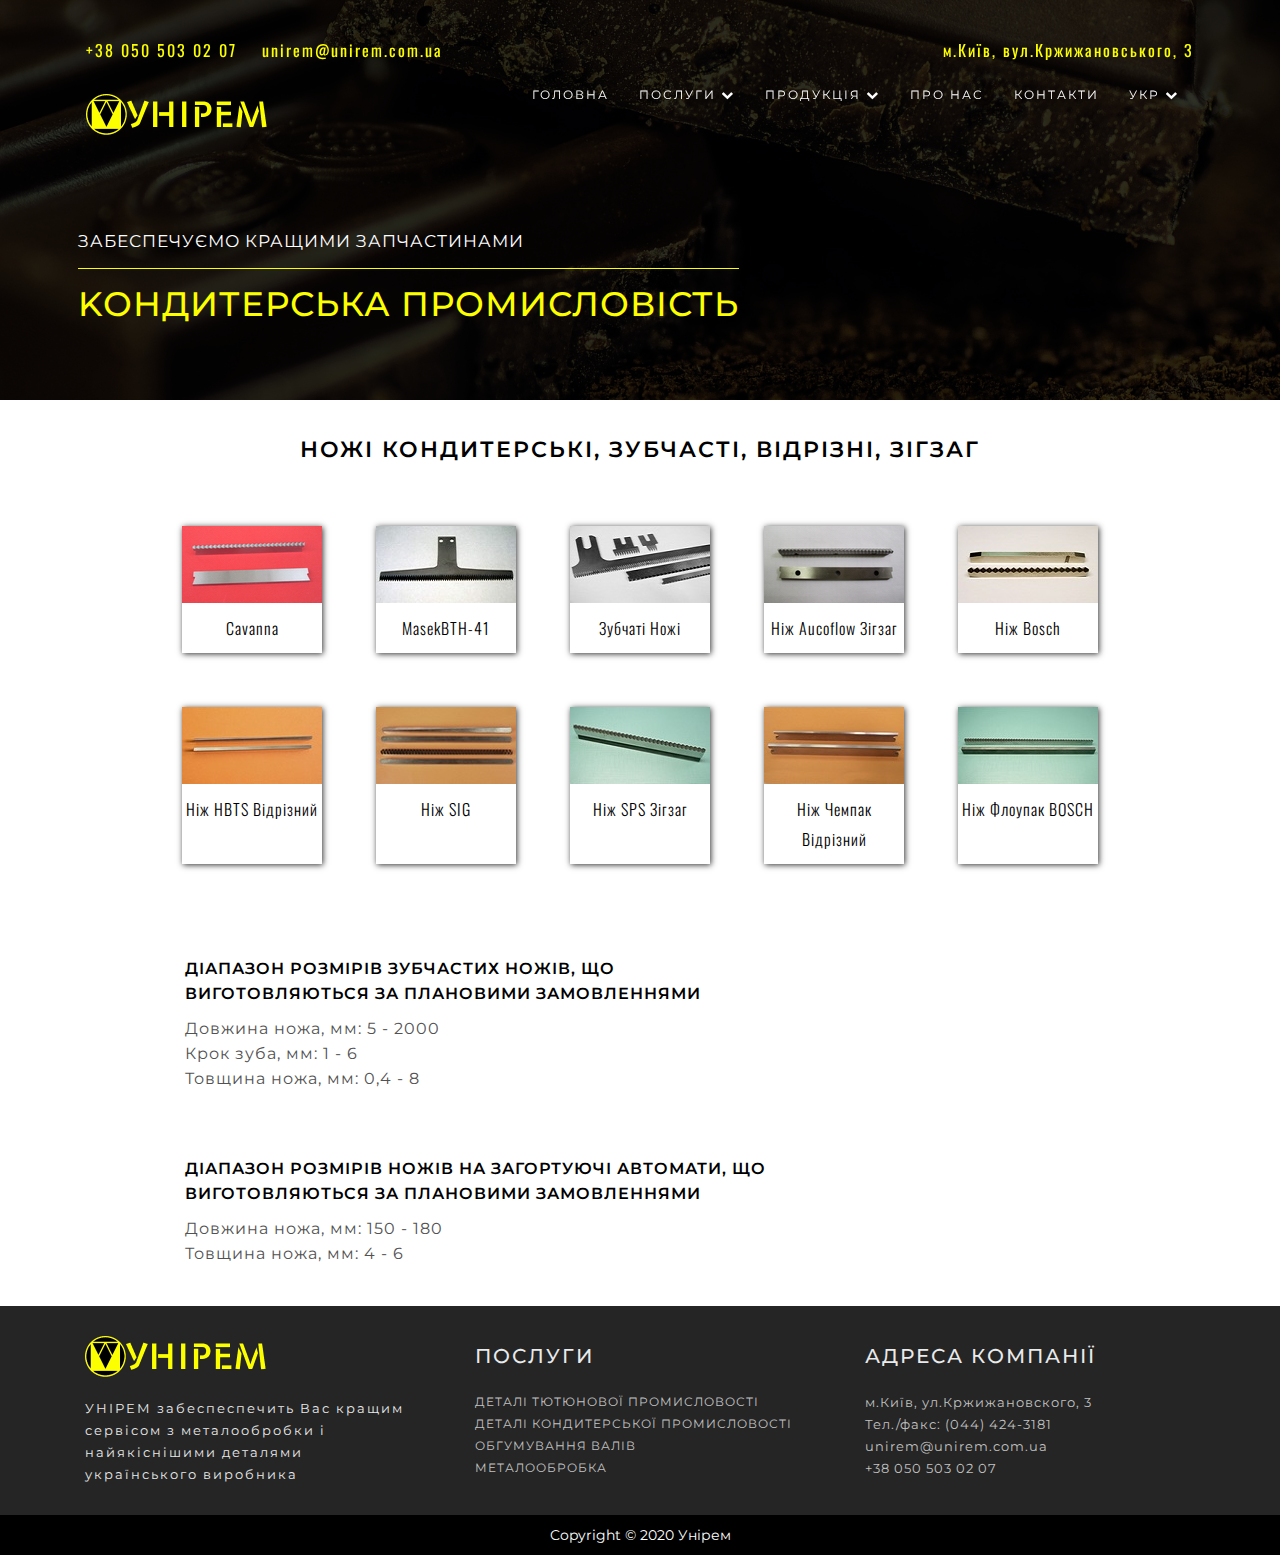
==== conditer.html @ 72b9f08a "add page conditer.html" ====
<!DOCTYPE html>
<html lang="uk">
<head>
	<meta charset="UTF-8">
	<meta name="viewport" content="width=device-width, initial-scale=1.0">
	<meta name="keywords" content= 'Компанія Унірем, зубчаті ножі, ножі зігзаг, зубчаті ножі київ, ножі промислові' />
	<meta name="description" content="УНІРЕМ забеспеспечить Вас кращим сервісом з металообробки
		і найякіснішими деталями українського виробника ">
	<meta name="author" content="Yuriy Pysarenko">
	<link rel="shortcut icon" href="img/unilogo.png" type="image/png"/>
	<title>Компанія "Унірем" - Виготовляє зубчаті ножі, ножі зігзаг, Зубчаті ножі київ</title>

	<!-- jQuery library (served from Google) -->
	<script src="https://ajax.googleapis.com/ajax/libs/jquery/1.11.3/jquery.min.js"></script>

	<!-- bxSlider CSS file -->
	<link href="css/jquery.bxslider.css" rel="stylesheet" />
	

	<link rel="stylesheet" href="css/font-awesome.min.css">
	<link rel="stylesheet" href="css/bootstrap.min.css">
	<link rel="stylesheet" href="css/animate.min.css">
	<link rel="stylesheet" href="css/conditer.css">
	<link rel="stylesheet" href="css/style-mobile-menu.css">
	<link rel="stylesheet" href="css/responsive.css">
	<link href='http://fonts.googleapis.com/css?family=Open+Sans:600italic,400,800,700,300' rel='stylesheet' type='text/css'>
	<link href="https://fonts.googleapis.com/css?family=Montserrat:300i,400,500|Oswald:300,400,500&display=swap&subset=cyrillic-ext" rel="stylesheet">
	
	<!--[if lt IE 9]>
      <script src="js/html5shiv.js"></script>
      <script src="js/respond.min.js"></script>
    <![endif]-->
</head>
<body>
	<!-- ====================================================
	header section -->
	<header class="top-header">
		<div class="container">
			<div class="row">
				<!-- nav starts here -->
				<div class="col-md-12">
					<div class="mobole-menu-block">
						<input id="hamburger" class="hamburger" type="checkbox"/>
						<label class="hamburger" for="hamburger">
							<i></i>
							<text>
								<close>close</close>
								<open>menu</open>
							</text>
						</label>
						<section class="drawer-list">
							<ul>
								<li><a href="index.html">Головна</a></li>
								<li><a href="tobacco.html">Деталі тютюнової промисловості</a></li>
								<li><a href="conditer.html">Деталі кондитерської промисловості</a></li>
								<li><a href="metalworking.html">Металообробка</a></li>
								<li><a href="rubbering.html">Обгумування валів</a></li>
								<li><a href="about_us.html">Про нас</a></li>
								<li><a href="contacts.html">Контакти</a></li>
								<li class="num-phone"><a href="tel:+380505030207">+38 050 503 02 07</a></li>
								<li>
									<div class="mob-lang-mnu">
										<a href="index_rus.html">Rus</a>
										<a href="index_eng.html">Eng</a>
									</div>
								</li>
								
							</ul>
						</section>
					</div>
					<nav class="navbar navbar-default">
						<div class="container-fluid nav-bar">
							<div class="top-line">
									<div class="row">
										<div class="col-md-6">
											<ul class="contact-info">
												<li>+38 050 503 02 07</li>
												<li>unirem@unirem.com.ua</li>
											</ul>
										</div>
										<div class="col-md-6">
											<div class="adress-info"><span>м.Київ, вул.Кржижановського, 3</span></div>
										</div>
									</div>
							</div>
						    <div class="navbar-header">
						      <a href="index.html"><img src="img/logotype_ua.png" alt="" class="img-responsive logo"></a>
						    </div>
						    <div class="collapse navbar-collapse" id="bs-example-navbar-collapse-1">
						      <ul class="nav navbar-nav navbar-right">
								<li><a href="#">Головна</a></li>
								<li class="menu-item"><a href="#">Послуги<i class="fa fa-chevron-down"></i></a></a>
								    <ul class="sub-menu metal-working">
										<li><a href="#">Заточні роботи</a></li>
										<li><a href="#">Шліфувальні роботи</a></li>
										<li><a href="#">Зубонарізні роботи</a></li>
										<li><a href="#">Фрезерні роботи</a></li>
										<li><a href="#">Токарні роботи</a></li>
										<li><a href="rubbering.html">Обгумування валів</a></li>
								    </ul>
								</li>
						        <li class="menu-item"><a href="#">Продукція<i class="fa fa-chevron-down"></i></a></a>
								    <ul class="sub-menu">
										<li><a href="tobacco.html">Деталі тютюнової промисловості</a></li>
										<li><a href="conditer.html">Деталі кондитерської промисловості</a></li>
								    </ul>
								</li>
						        <li><a href="about.html">Про нас</a></li>
						        <li><a href="contact.html">Контакти</a></li>
						        <li class="menu-item"><a href="#lang">Укр<i class="fa fa-chevron-down"></i></a>
									<ul class="sub-lang-mnu">
										<li><a href="index_rus.html">Rus</a></li>
										<li><a href="index_eng.html">Eng</a></li>
									</ul>
								</li>
						      </ul>
						    </div>
						</div>
					</nav>
				</div>
			</div>
		</div>
	</header><!-- end of header section -->

	<!-- banner section starts here -->
	<section class="banner" id="home">
		<div class="container">
			<div class="row">
				<div class="col-md-12 align-items-center wow fadeInLeft animated">
					<h3>Забеспечуємо кращими запчастинами</h3>
					<div class="yellow-line"></div>
					<h1>Kондитерська промисловість</h1>	
				</div>
			</div>
		</div>
	</section><!-- end of banner section -->

	<section class="confectionery-knives">
		<div class="container">
	
				<div class="head-knives">
					<h3>Ножі кондитерські, зубчасті, відрізні, зiгзаг</h3>
				</div>
				<div class="img-knives">
					<div class="icon-knive wow fadeInDown animated">
						<img src="img/conditer/Cavanna.jpg" alt="photo">
						<p>Cavanna</p>
					</div>
					<div class="icon-knive wow fadeInDown animated">
						<img src="img/conditer/MasekBTH-41.jpg" alt="photo">
						<p>MasekBTH-41</p>
					</div>
					<div class="icon-knive wow fadeInDown animated">
						<img src="img/conditer/serrated_knive.jpg" alt="photo">
						<p>Зубчаті ножі</p>
					</div>
					<div class="icon-knive wow fadeInDown animated">
						<img src="img/conditer/Aucoflow.jpg" alt="photo">
						<p>Ніж Aucoflow зігзаг</p>
					</div>
					<div class="icon-knive wow fadeInDown animated">
						<img src="img/conditer/Bosch.jpg" alt="photo">
						<p>Ніж Bosch</p>
					</div>
					<div class="icon-knive wow fadeInDown animated">
						<img src="img/conditer/HBTS.jpg" alt="photo">
						<p>Ніж HBTS відрізний</p>
					</div>
					<div class="icon-knive wow fadeInDown animated">
						<img src="img/conditer/SIG_zigzag.jpg" alt="photo">
						<p>Ніж SIG</p>
					</div>
					<div class="icon-knive wow fadeInDown animated">
						<img src="img/conditer/SPS_zigzag.jpg" alt="photo">
						<p>Ніж SPS зiгзаг</p>
					</div>
					<div class="icon-knive wow fadeInDown animated">
						<img src="img/conditer/chempak.jpg" alt="photo">
						<p>Ніж Чемпак відрізний</p>
					</div>
					<div class="icon-knive wow fadeInDown animated">
						<img src="img/conditer/fudji.jpg" alt="photo">
						<p>Ніж флоупак BOSCH</p>
					</div>
				</div>
			
			<div class="sizes">
				<div class="range-size">
					<h4>Діапазон розмірів зубчастих ножів, що <br>виготовляються за плановими замовленнями</h4>
					<p>Довжина ножа, мм: 5 - 2000</p>
					<p>Крок зуба, мм: 1 - 6</p>
					<p>Товщина ножа, мм: 0,4 - 8</p>
					<h4>Діапазон розмірів ножів на загортуючі автомати, що <br> виготовляються за плановими замовленнями</h4>
					<p>Довжина ножа, мм: 150 - 180</p>
					<p>Товщина ножа, мм: 4 - 6</p>
				</div>
			</div>
		</div>
	</section><!--/confectionery-knives-->







	

	<!-- footer starts here -->
	<footer class="footer">
		<div class="container">
			<div class="row">
				<div class="col-md-4">
					<div class="bottom-logo"><img src="img/logotype_ua.png" alt="logo"></div>
					<p>УНІРЕМ забеспеспечить Вас 
						кращим сервісом з металообробки 
						і найякіснішими деталями українського виробника </p>
				</div>
				<div class="col-md-4">
					<h5>Послуги</h5>
					<ul class="list-services">
						<li><a href="tobacco.html">Деталі тютюнової промисловості</a></li>
						<li><a href="conditer.html">Деталі кондитерської промисловості</a></li>
						<li><a href="rubbering.html">обгумування валів</a></li>
						<li><a href="metalworking.html">металообробка</a></li>
					</ul>
				</div>
				<div class="col-md-4">
					<h5>Адреса компанії</h5>
					<ul class="list-adress">
						<li><a href="#">м.Київ, ул.Кржижановского, 3</a></li>
						<li><a href="#">Тел./факс: (044) 424-3181</a></li>
						<li><a href="#">unirem@unirem.com.ua</a></li>
						<li><a href="tel:+380505030207">+38 050 503 02 07</a></li>
					</ul>
				</div>
			</div>
		</div>
	</footer>
	<div class="icons">
		<p>Copyright &copy; 2020 Унірем</p>
	</div>

	
	<!------ Modal ------->
	<div class="modal fade" id="exampleModalCenter" tabindex="-1" role="dialog" aria-labelledby="exampleModalCenterTitle" aria-hidden="true">
		<div class="modal-dialog-centered modal-dialog" role="document">
			<div class="modal-content">
				<div class="modal-header">
				<h5 class="modal-title" id="exampleModalCenterTitle">Залиште свої дані</h5>
				<button type="button" class="close" data-dismiss="modal" aria-label="Close">
					<span aria-hidden="true">&times;</span>
				</button>
				</div>
				<div class="modal-body">
					<form>
						<div class="form-group">
							<label for="exampleInputEmail1">Ваше ім’я:</label>
							<input type="email" class="form-control" id="exampleInputEmail1" aria-describedby="emailHelp">
						</div>
						<div class="form-group">
							<label for="exampleInputPassword1">Ваш телефон:</label>
							<input type="password" class="form-control" id="exampleInputPassword1">
							</div>
						<div class="form-group">
							<label for="exampleInputEmail1">Ваш email:</label>
							<input type="email" class="form-control" id="exampleInputEmail1" aria-describedby="emailHelp">
						</div>
						<div class="form-group">
							<label for="exampleFormControlFile1">Відправити файл</label>
							<input type="file" class="form-control-file" id="exampleFormControlFile1">
							</div>
						<button type="submit" class="btn btn-primary">Відправити</button>
						</form>
				</div>
			</div>
		</div>
	</div>
	
	<!-- script tags
	============================================================= -->

	<script src="js/jquery-3.4.1.min.js"></script>
	<!-- <script src="js/jquery-2.1.1.js"></script> -->

	<!-- bxSlider Javascript file -->
	<script src="js/jquery.bxslider.js"></script>

	<script src="js/bootstrap.min.js"></script>
	<script src="js/custom.js"></script>
	<script src="js/wow.js"></script>

	<script>jQuery(document).ready(function(){
		jQuery('.bxslider-partners').bxSlider({
			slideWidth: 150,
			minSlides: 2,
			maxSlides: 6,
			slideMargin: 20,
			auto: true
		});
		jQuery('.bxslider').bxSlider({
			mode: 'fade',
			aptions: true,
			auto: true
		});
	});
	</script>
</body>
</html>
---- css/conditer.css ----
/*******
*
*
* Author Name : Pysarenko yura
* Author URI : http://pysarenko.top/
* Version : 1.1
*
*
*******/
p {
	margin: 0;
	padding: 0;
}
body{
	margin: 0;
	padding: 0;
	font-family: 'Montserrat', sans-serif;
	box-sizing: border-box;
}
li{
	list-style: none;
}
a:hover, a:visited, a{
	text-decoration: none;
}
input, textarea {
	outline:none;
}
input:active, textarea:active {
	outline:none;
}
.btn:active {
	outline:none;
}
h4{
	font-size: 14px;
	color: #008ed6;
	text-transform: uppercase;
	margin-top: 65px;
	font-weight: 700;
}
h2{
	font-size: 36px;
	color: #1a1a1a;
	font-weight: 600;
	margin-bottom: 25px;
	margin-top: 0;
}

/*======header area========*/
.top-line{
	height: 50px;
	padding: 10px 0;
}
.contact-info {
	display: flex;
	color: #FCFF00;
	padding: 0;
}
.contact-info li {
	margin-right: 25px;
	text-align: left;
	font-family: Oswald;
	font-style: normal;
	font-weight: normal;
	font-size: 16px;
	line-height: 22px;
	letter-spacing: 2px;
}
.adress-info {
	color: #FCFF00;
	padding: 0;
	text-align: right;
	font-family: Oswald;
	font-style: normal;
	font-weight: normal;
	font-size: 16px;
	line-height: 22px;
	letter-spacing: 2px;

}

.top-header{
	background:transparent;
	position: fixed;
	width: 100%;
	z-index: 999;
	transition: all .7s ease 0s;
	-webkit-transition: all .7s ease 0s;
	-moz-transition: all .7s ease 0s;
	-o-transition: all .7s ease 0s;
	-ms-transition: all .7s ease 0s;
}

.logo {
	margin-top: 0;
  margin-bottom: 15px;
}
.top-header img.logo {
	margin-top: 15px;
	transition: all .7s ease 0s;
	-webkit-transition: all .7s ease 0s;
	-moz-transition: all .7s ease 0s;
	-o-transition: all .7s ease 0s;
	-ms-transition: all .7s ease 0s;
}
/* =========menu========== */
.navbar-default {
  background-color: transparent;
  border-color: transparent;
  margin-bottom: 0;
}
.nav-bar{
	margin-top: 28px;
	transition: all .7s ease 0s;
	-webkit-transition: all .7s ease 0s;
	-moz-transition: all .7s ease 0s;
	-o-transition: all .7s ease 0s;
	-ms-transition: all .7s ease 0s;
}
.navbar-toggle span{
	color: #fff;
}
ul.nav{
	margin: 0;
	padding: 0;
}
@media (max-width: 992px) {
	ul.nav  {
		display: none;
	}	
}
.navbar-default .navbar-nav>li>a {
	font-family: Montserrat;
	font-style: normal;
	font-size: 12px;
	line-height: 15px;
	letter-spacing: 2px;
	text-transform: uppercase;
	color: #FFFFFF;
	padding: 8px 0;
	margin-left: 30px;
	font-weight: 400;
}
.navbar-default .navbar-nav>li>a::after{
	content: "";
	display: block;
	width: 100%;
	height: 1px;
	background-color: #FCFF00;
	-webkit-transform: translateY(9px) scale(0);
			transform: translateY(9px) scale(0);
	-webkit-transition: all 0.2s;
	transition: all 0.2s;
}
.navbar-default .navbar-nav>li>a:hover{
		color: #fff;
}
.navbar-default .navbar-nav>li>a:hover::after{
	-webkit-transform: translateY(9px) scale(1);
    transform: translateY(9px) scale(1);
}
.navbar-default .navbar-nav>li>a.active{
	color: #fff;
	border-bottom: 1px solid #FCFF00;
}
.navbar-default .navbar-toggle {
  border-color: #fff;
}
.sub-lang-mnu{
	height: 0; 
	overflow: hidden; 
	opacity: 0; 
	transition: all 0.5s ease-in;
	position: absolute;;
	left: 25px;
}
.sub-menu.metal-working {
	width: 220px;
}
.sub-menu {
	height: 0; 
	overflow: hidden; 
	opacity: 0; 
	transition: all 0.5s ease-in;
	position: absolute;
	left: 12px;
	width: 420px;
}
.sub-lang-mnu li,.sub-menu li {
	font-size: 12px;
	line-height: 15px;
	letter-spacing: 2px;
	text-transform: uppercase;
	width: 100%;
	box-sizing: border-box;
}
.sub-lang-mnu li a,.sub-menu li a{
	display: flex;
	width: 100%;
	color: #fff;
	padding: 8px 10px;
	background: #000;
	border-bottom: 1px solid #1d1d1d;
}
.sub-lang-mnu li a:hover,.sub-menu li a:hover{
	color: #000;
	background: #FCFF00;
	transition: all .4s;
}
.fa-chevron-down {
	margin-left: 5px;
}

/*=========banner area===========*/
.banner{
	background: url(../img/chocolate.jpg) no-repeat center/cover;
	-webkit-box-shadow: 100vw 0 0 rgba(0, 0, 0, 0.8) inset;
	box-shadow: 100vw 0 0 rgba(0, 0, 0, 0.8) inset;
	min-height: 400px;
	overflow: hidden;
	padding-left: 15px;
}
.banner h3{
	margin-top: 25vh;
	font-size: 17px;
	font-weight: 400;
	line-height: 33px;
	letter-spacing: 1px;
	text-transform: uppercase;
	color: #FFFFFF;
}
.banner .yellow-line {
	background: #FCFF00;
	height: 1px;
	width: 58%;
}
.banner h1{
	font-size: 34px;
	line-height: 30px;
	letter-spacing: 1px;
	text-transform: uppercase;
	color: #FCFF00;
}

/*========= confectionery-knives ===========*/
.confectionery-knives {
	padding-bottom: 40px;
}
.img-knives {
	display: flex;
	justify-content: center;
	flex-wrap: wrap;
}
.head-knives h3 {
	text-align: center;
	font-weight: 600;
	font-size: 22px;
	line-height: 29px;
	letter-spacing: 2px;
	text-transform: uppercase;
	color: #000;
	margin: 35px auto;	
}
.icon-knive {
	font-family: 'Oswald';
    text-align: center;
    width: 140px;
	margin: 27px;
	background-color: #fff;
	box-shadow: 1px 1px 6px #333;
}
.icon-knive p {
	font-weight: 300;
	font-size: 16px;
	line-height: 30px;
	letter-spacing: 1px;
	text-transform: capitalize;
	color: #000;
	padding: 10px 0;
}

.sizes {
	display: flex;
	justify-content: flex-start;
	padding-left: 115px;
}
.range-size p {
	font-weight: 400;
	font-size: 16px;
	line-height: 25px;
	letter-spacing: 1px;
	color: #525252;

}
.range-size h4 {
	font-weight: 600;
	font-size: 16px;
	line-height: 25px;
	letter-spacing: 1px;
	color: #000000;
}


/*===========footer section============*/
.footer{
	background: rgb(37, 37, 37);
}
.footer {
	padding-top: 30px;
}
.footer img {
	padding: 0 15px;
}
.footer p{
	font-size: 13px;
	line-height: 22px;
	letter-spacing: 2px;
	color: #E9EAEB;
	padding: 20px 15px 30px;
}
.footer h5 {
	font-size: 20px;
	line-height: 20px;
	letter-spacing: 2px;
	text-transform: uppercase;
	color: #E9EAEB;
	margin-left: 15px;
}
.footer ul {
	padding: 15px 15px 30px;
}
.footer .list-services  li a {
	font-size: 12px;
	line-height: 22px;
	letter-spacing: 1px;
	text-transform: uppercase;
	color: #C2C2C2;
}
.footer .list-services  li a:hover {
	color: #FCFF00;
	transition: all .3s;
}
.footer .list-adress li a {
	font-size: 13px;
	line-height: 22px;
	letter-spacing: 1px;
	color: #C2C2C2;
}
.icons {
	text-align: center;
	background-color: #000;
	color: #fff;
}
.icons p {
	padding: 10px 0;
}

/* ======Popup form====== */
.modal-header .close {
    margin-top: -24px;
}
.modal-header .close span {
	color: #000;
	font-size: 30px;
}
.modal-title {
    font-size: 16px;
}
.modal-body .btn {
    border-radius: 10px;
}
.modal-body .btn-primary {
    background-color: #000000;
    border-color: #000000;
}
.modal-body .btn-primary:hover {
	background-color: #fff;
	color: #000;
}
---- css/style-mobile-menu.css ----
ul {
  list-style: none;
  margin: 0;
  padding: 0;
}
.drawer-list {
  position: fixed;
  right: 0;
  top: 0;
  height: 100vh;
  width: 100vw;
  transform: translate(100vw, 0);
  /* ie workaround */
  -ms-transform: translatex(-100vw);
  box-sizing: border-box;
  pointer-events: none;
  padding-top: 125px;
  transition: width 475ms ease-out, transform 450ms ease, border-radius .8s .1s ease;
  border-bottom-left-radius: 100vw;
  /* background-color: #000; */
  background-color: rgba(0,0,0, 0.95);
}
@media (min-width: 992px) {
  .drawer-list {
    width: 40vw;
  }
}
.drawer-list ul {
  height: 100%;
  width: 100%;
  margin: 0;
  padding: 0;
  overflow: auto;
  overflow-x: hidden;
  pointer-events: auto;
}
.drawer-list li {
  margin: 0 auto;
  list-style: none;
  text-transform: uppercase;
  pointer-events: auto;
  white-space: nowrap;
  box-sizing: border-box;
  transform: translatex(100vw);
  /* ie workaround */
  -ms-transform: translatex(-100vw);
  border-bottom: 1px solid #2c2c2c;
}
.drawer-list li:last-child {
  margin-bottom: 2em;
  border-bottom: none;
}
.drawer-list li a {
  text-decoration: none;
  color: #FEFEFE;
  text-align: center;
  display: block;
  padding: 0.8rem;
  font-size: calc(20px - .5vw);
}

.drawer-list .num-phone {
  display: block;
  margin: 25px auto 5px;
  border-bottom: none;
}
.drawer-list .num-phone a {
  font-size: 16px;
  font-weight: 400;
}
@media (min-width: 992px) {
  .drawer-list li a {
    text-align: right;
    padding: .5rem;
  }
}

input.hamburger {
  display: none;
}
input.hamburger:checked ~ .drawer-list {
  transform: translatex(0);
  border-bottom-left-radius: 0;
}
input.hamburger:checked ~ .drawer-list li {
  transform: translatex(0);
}
input.hamburger:checked ~ .drawer-list li:nth-child(1) {
  transition: transform 1s 0.08s cubic-bezier(0.29, 1.4, 0.44, 0.96);
}
input.hamburger:checked ~ .drawer-list li:nth-child(2) {
  transition: transform 1s 0.16s cubic-bezier(0.29, 1.4, 0.44, 0.96);
}
input.hamburger:checked ~ .drawer-list li:nth-child(3) {
  transition: transform 1s 0.24s cubic-bezier(0.29, 1.4, 0.44, 0.96);
}
input.hamburger:checked ~ .drawer-list li:nth-child(4) {
  transition: transform 1s 0.32s cubic-bezier(0.29, 1.4, 0.44, 0.96);
}
input.hamburger:checked ~ .drawer-list li:nth-child(5) {
  transition: transform 1s 0.4s cubic-bezier(0.29, 1.4, 0.44, 0.96);
}
input.hamburger:checked ~ .drawer-list li:nth-child(6) {
  transition: transform 1s 0.48s cubic-bezier(0.29, 1.4, 0.44, 0.96);
}
input.hamburger:checked ~ .drawer-list li:nth-child(7) {
  transition: transform 1s 0.56s cubic-bezier(0.29, 1.4, 0.44, 0.96);
}
input.hamburger:checked ~ .drawer-list li:nth-child(8) {
  transition: transform 1s 0.64s cubic-bezier(0.29, 1.4, 0.44, 0.96);
}
input.hamburger:checked ~ .drawer-list li:nth-child(9) {
  transition: transform 1s 0.72s cubic-bezier(0.29, 1.4, 0.44, 0.96);
}
input.hamburger:checked ~ .drawer-list li:nth-child(10) {
  transition: transform 1s 0.8s cubic-bezier(0.29, 1.4, 0.44, 0.96);
}
input.hamburger:checked ~ .drawer-list li:nth-child(11) {
  transition: transform 1s 0.88s cubic-bezier(0.29, 1.4, 0.44, 0.96);
}
input.hamburger:checked ~ .drawer-list li:nth-child(12) {
  transition: transform 1s 0.96s cubic-bezier(0.29, 1.4, 0.44, 0.96);
}
input.hamburger:checked ~ .drawer-list li:nth-child(13) {
  transition: transform 1s 1.04s cubic-bezier(0.29, 1.4, 0.44, 0.96);
}
input.hamburger:checked ~ .drawer-list li:nth-child(14) {
  transition: transform 1s 1.12s cubic-bezier(0.29, 1.4, 0.44, 0.96);
}
input.hamburger:checked ~ .drawer-list li:nth-child(15) {
  transition: transform 1s 1.2s cubic-bezier(0.29, 1.4, 0.44, 0.96);
}
input.hamburger:checked ~ .drawer-list li:nth-child(16) {
  transition: transform 1s 1.28s cubic-bezier(0.29, 1.4, 0.44, 0.96);
}
input.hamburger:checked ~ .drawer-list li:nth-child(17) {
  transition: transform 1s 1.36s cubic-bezier(0.29, 1.4, 0.44, 0.96);
}
input.hamburger:checked ~ .drawer-list li:nth-child(18) {
  transition: transform 1s 1.44s cubic-bezier(0.29, 1.4, 0.44, 0.96);
}
input.hamburger:checked ~ .drawer-list li:nth-child(19) {
  transition: transform 1s 1.52s cubic-bezier(0.29, 1.4, 0.44, 0.96);
}
input.hamburger:checked ~ .drawer-list li:nth-child(20) {
  transition: transform 1s 1.6s cubic-bezier(0.29, 1.4, 0.44, 0.96);
}
input.hamburger:checked ~ .drawer-list li:nth-child(21) {
  transition: transform 1s 1.68s cubic-bezier(0.29, 1.4, 0.44, 0.96);
}
input.hamburger:checked ~ .drawer-list li:nth-child(22) {
  transition: transform 1s 1.76s cubic-bezier(0.29, 1.4, 0.44, 0.96);
}
input.hamburger:checked ~ .drawer-list li:nth-child(23) {
  transition: transform 1s 1.84s cubic-bezier(0.29, 1.4, 0.44, 0.96);
}
input.hamburger:checked ~ .drawer-list li:nth-child(24) {
  transition: transform 1s 1.92s cubic-bezier(0.29, 1.4, 0.44, 0.96);
}
input.hamburger:checked ~ .drawer-list li:nth-child(25) {
  transition: transform 1s 2s cubic-bezier(0.29, 1.4, 0.44, 0.96);
}
input.hamburger:checked ~ .drawer-list li:nth-child(26) {
  transition: transform 1s 2.08s cubic-bezier(0.29, 1.4, 0.44, 0.96);
}
input.hamburger:checked ~ .drawer-list li:nth-child(27) {
  transition: transform 1s 2.16s cubic-bezier(0.29, 1.4, 0.44, 0.96);
}
input.hamburger:checked ~ .drawer-list li:nth-child(28) {
  transition: transform 1s 2.24s cubic-bezier(0.29, 1.4, 0.44, 0.96);
}
input.hamburger:checked ~ .drawer-list li:nth-child(29) {
  transition: transform 1s 2.32s cubic-bezier(0.29, 1.4, 0.44, 0.96);
}
input.hamburger:checked ~ .drawer-list li:nth-child(30) {
  transition: transform 1s 2.4s cubic-bezier(0.29, 1.4, 0.44, 0.96);
}
input.hamburger:checked ~ .drawer-list li:nth-child(31) {
  transition: transform 1s 2.48s cubic-bezier(0.29, 1.4, 0.44, 0.96);
}
input.hamburger:checked ~ .drawer-list li:nth-child(32) {
  transition: transform 1s 2.56s cubic-bezier(0.29, 1.4, 0.44, 0.96);
}
input.hamburger:checked ~ .drawer-list li:nth-child(33) {
  transition: transform 1s 2.64s cubic-bezier(0.29, 1.4, 0.44, 0.96);
}
input.hamburger:checked ~ .drawer-list li:nth-child(34) {
  transition: transform 1s 2.72s cubic-bezier(0.29, 1.4, 0.44, 0.96);
}
input.hamburger:checked ~ .drawer-list li:nth-child(35) {
  transition: transform 1s 2.8s cubic-bezier(0.29, 1.4, 0.44, 0.96);
}
input.hamburger:checked ~ .drawer-list li:nth-child(36) {
  transition: transform 1s 2.88s cubic-bezier(0.29, 1.4, 0.44, 0.96);
}
input.hamburger:checked ~ .drawer-list li:nth-child(37) {
  transition: transform 1s 2.96s cubic-bezier(0.29, 1.4, 0.44, 0.96);
}
input.hamburger:checked ~ .drawer-list li:nth-child(38) {
  transition: transform 1s 3.04s cubic-bezier(0.29, 1.4, 0.44, 0.96);
}
input.hamburger:checked ~ .drawer-list li:nth-child(39) {
  transition: transform 1s 3.12s cubic-bezier(0.29, 1.4, 0.44, 0.96);
}
input.hamburger:checked ~ .drawer-list li:nth-child(40) {
  transition: transform 1s 3.2s cubic-bezier(0.29, 1.4, 0.44, 0.96);
}
input.hamburger:checked ~ .drawer-list li:nth-child(41) {
  transition: transform 1s 3.28s cubic-bezier(0.29, 1.4, 0.44, 0.96);
}
input.hamburger:checked ~ .drawer-list li:nth-child(42) {
  transition: transform 1s 3.36s cubic-bezier(0.29, 1.4, 0.44, 0.96);
}
input.hamburger:checked ~ .drawer-list li:nth-child(43) {
  transition: transform 1s 3.44s cubic-bezier(0.29, 1.4, 0.44, 0.96);
}
input.hamburger:checked ~ .drawer-list li:nth-child(44) {
  transition: transform 1s 3.52s cubic-bezier(0.29, 1.4, 0.44, 0.96);
}
input.hamburger:checked ~ .drawer-list li:nth-child(45) {
  transition: transform 1s 3.6s cubic-bezier(0.29, 1.4, 0.44, 0.96);
}
input.hamburger:checked ~ .drawer-list li:nth-child(46) {
  transition: transform 1s 3.68s cubic-bezier(0.29, 1.4, 0.44, 0.96);
}
input.hamburger:checked ~ .drawer-list li:nth-child(47) {
  transition: transform 1s 3.76s cubic-bezier(0.29, 1.4, 0.44, 0.96);
}
input.hamburger:checked ~ .drawer-list li:nth-child(48) {
  transition: transform 1s 3.84s cubic-bezier(0.29, 1.4, 0.44, 0.96);
}
input.hamburger:checked ~ .drawer-list li:nth-child(49) {
  transition: transform 1s 3.92s cubic-bezier(0.29, 1.4, 0.44, 0.96);
}
input.hamburger:checked ~ .drawer-list li:nth-child(50) {
  transition: transform 1s 4s cubic-bezier(0.29, 1.4, 0.44, 0.96);
}
input.hamburger:checked ~ label > i {
  background-color: transparent;
  transform: rotate(90deg);
}
input.hamburger:checked ~ label > i:before {
  transform: translate(-50%, -50%) rotate(315deg);
}
input.hamburger:checked ~ label > i:after {
  transform: translate(-50%, -50%) rotate(-315deg);
}
input.hamburger:checked ~ label close {
  color: #FEFEFE;
  width: 100%;
}
input.hamburger:checked ~ label open {
  color: transparent;
  width: 0;
}

label.hamburger {
  z-index: 9999;
  position: relative;
  display: none;
  height: 50px;
  width: 50px;
}
label.hamburger:hover {
  cursor: pointer;
}
@media (max-width: 992px) {
	label.hamburger {
		display: block;
	}
}
label.hamburger text close,
label.hamburger text open {
  text-transform: uppercase;
  font-size: .8em;
  text-align: center;
  position: absolute;
  transform: translateY(50px);
  text-align: center;
  overflow: hidden;
  transition: width .25s .35s, color .45s .35s;
}
label.hamburger text close {
  color: transparent;
  right: 0;
  width: 0;
}
label.hamburger text open {
  color: #FEFEFE;
  width: 100%;
}
label.hamburger > i {
  position: absolute;
  width: 100%;
  height: 2px;
  top: 50%;
  background-color: #FEFEFE;
  pointer-events: auto;
  transition-duration: .35s;
  transition-delay: .35s;
}
label.hamburger > i:before, label.hamburger > i:after {
  position: absolute;
  display: block;
  width: 100%;
  height: 2px;
  left: 50%;
  background-color: #FEFEFE;
  content: "";
  transition: transform 0.35s;
  transform-origin: 50% 50%;
}
label.hamburger > i:before {
  transform: translate(-50%, -14px);
}
label.hamburger > i:after {
  transform: translate(-50%, 14px);
}

label.hamburger {
  position: fixed;
  top: 15px;
  right: 15px;
}

/**
    SCROLLBAR STYLE FOR IE
*/
body {
  scrollbar-base-color: #138a72;
  scrollbar-3dlight-color: #fff;
  scrollbar-highlight-color: #1abc9c;
  scrollbar-track-color: #fff;
  scrollbar-arrow-color: #1abc9c;
  scrollbar-shadow-color: #1abc9c;
  /* scrollbar-dark-shadow-color: #1abc9c; */
  -ms-overflow-style: -ms-autohiding-scrollbar;
}

.icon {
  display: inline-block;
  width: 5vw;
  height: 4vw;
  stroke-width: 0;
  stroke: currentColor;
  fill: currentColor;
}
---- css/responsive.css ----
/* sm */
 @media (min-width: 768px) and (max-width: 991px) {
	.banner h3 {
	  font-size: 13px;
	  margin-top: 120px;
	}
	.banner h1 {
	  font-size: 30px;
	}
	.banner p {
	  font-size: 15px;
	  margin-top: 20px;
	}
	.pricing-slide p {
	  font-size: 20px;
	  margin-top: 50px;
	}
	.item img {
	  margin-bottom: 120px;
	}
	.download p {
	  font-size: 25px;
	  padding: 30px 0;
	}
	.download button{
		margin-top: 13px;
		margin-bottom: 0;
		margin-left: 16px;
	}
	.contact {
	  height: 950px;
	}
}
/* xs */
@media (min-width: 480px) and (max-width: 767px) {
	.banner h3 {
	  font-size: 12px;
	  margin-top: 30px;
	}
	.banner h1 {
	  font-size: 25px;
	}
	.banner p {
	  font-size: 14px;
	  margin-top: 17px;
	}
	.download-btn {
	  width: 130px;
	  height: 40px;
	  font-size: 12px;
	  margin-top: 30px;
	}
	.features-btn {
	  padding: 20px 30px;
	  font-size: 14px;
	  margin-top: 30px;
	}
	h2 {
	  font-size: 25px;
	  margin-bottom: 20px;
	}
	.contact {
	  height: 900px;
	}
	h4 {
	  font-size: 12px;
	  margin-top: 40px;
	}
	.features p {
	  font-size: 15px;
	  margin-bottom: 40px;
	}
	.features h3 {
	  font-size: 20px;
	}
	.details p {
	  font-size: 14px;
	  margin: 20px 0;
	}
		.details ul li {
	  font-size: 14px;
	}
	.feature-detail h4 {
	  margin-top: 50px;
	}
	.feature-detail p {
	  font-size: 13px;
	  margin-top: 10px;
	}
	.pricing-slide p {
	  font-size: 16px;
	  margin-top: 35px;
	  margin-bottom: 20px;
	}
	.item h6 {
	  font-size: 13px;
	}
	.item h5 {
	  font-size: 12px;
	}
	.item img {
	  margin-bottom: 95px;
	}
	.download p {
	  font-size: 24px;
	  padding: 30px 0;
	}
	.download button{
		margin-top: 0;
		margin-bottom: 20px;
	}
	.contact p {
	  font-size: 14px;
	}
	.contact-heading img {
	  margin-bottom: 25px;
	}
}
/* XS Portrait */
@media (max-width: 479px) {
	.banner h3 {
	  font-size: 11px;
	  margin-top: 100px;
	}
	.banner h1 {
	  font-size: 24px;
	  margin-top: 0;
	}
	.banner p {
	  font-size: 12px;
	  margin-top: 12px;
	  line-height: 1;
	}
	.download-btn {
	  width: 80px;
	  height: 29px;
	  font-size: 8px;
	  margin-top: 10px;
	  margin-right: 0px;
	  font-weight: 400;
	}
	.features-btn{
		width: 80px;
	  height: 29px;
	  font-size: 8px;
	  margin-top: 10px;
	  margin-right: 0px;
	  font-weight: 400;
	  margin-bottom: 25px;
	}
	h4 {
	  font-size: 10px;
	  margin-top: 30px;
	  font-weight: 600;
	}
	h2 {
	  font-size: 25px;
	  margin-bottom: 15px;
	}
	.features img {
	  margin-bottom: 35px;
	}
	.features i.fa {
	  font-size: 20px;
	  width: 80px;
	  height: 80px;
	}
	.features h3 {
  		font-size: 18px;
  	}
  	.features p {
	  font-size: 14px;
	  margin-bottom: 30px;
	}
	.details p {
	  font-size: 14px;
	  margin: 8px 0;
	}
	.details ul li {
  		font-size: 9px;
  	}
  	.details ul li i.fa {
		  font-size: 16px;
		  height: 20px;
		  width: 20px;
	}
	.feature-detail h4 {
  		margin-top: 40px;
  	}
  	.feature-detail p {
	  font-size: 12px;
	  margin-top: 10px;
	}
	.pricing-slide p {
	  font-size: 14px;
	  margin-top: 25px;
	  margin-bottom: 15px;
	}
	.item h5 {
  		font-size: 10px;
  	}
	.item h6 {
  		font-size: 12px;
  	}
  	.item img {
	  margin-right: 10px;
	  margin-bottom: 21px;
	}
	.download p {
	  font-size: 20px;
	  padding: 25px 0;
	}
	.download button {
	  margin-bottom: 35px;
	  margin-top: 0;
	}
	.price-plan img {
	  margin-bottom: 25px;
	}
	.contact-heading img {
	  margin-bottom: 5px;
	}
	.contact p {
  		font-size: 10px;
  	}
  	.contact-form{
  		margin-top: 10px;
  	}
  	.footer i.fa{
  		padding: 15px;
  	}
  	.footer p{
  		font-size: 12px;
  	}
}
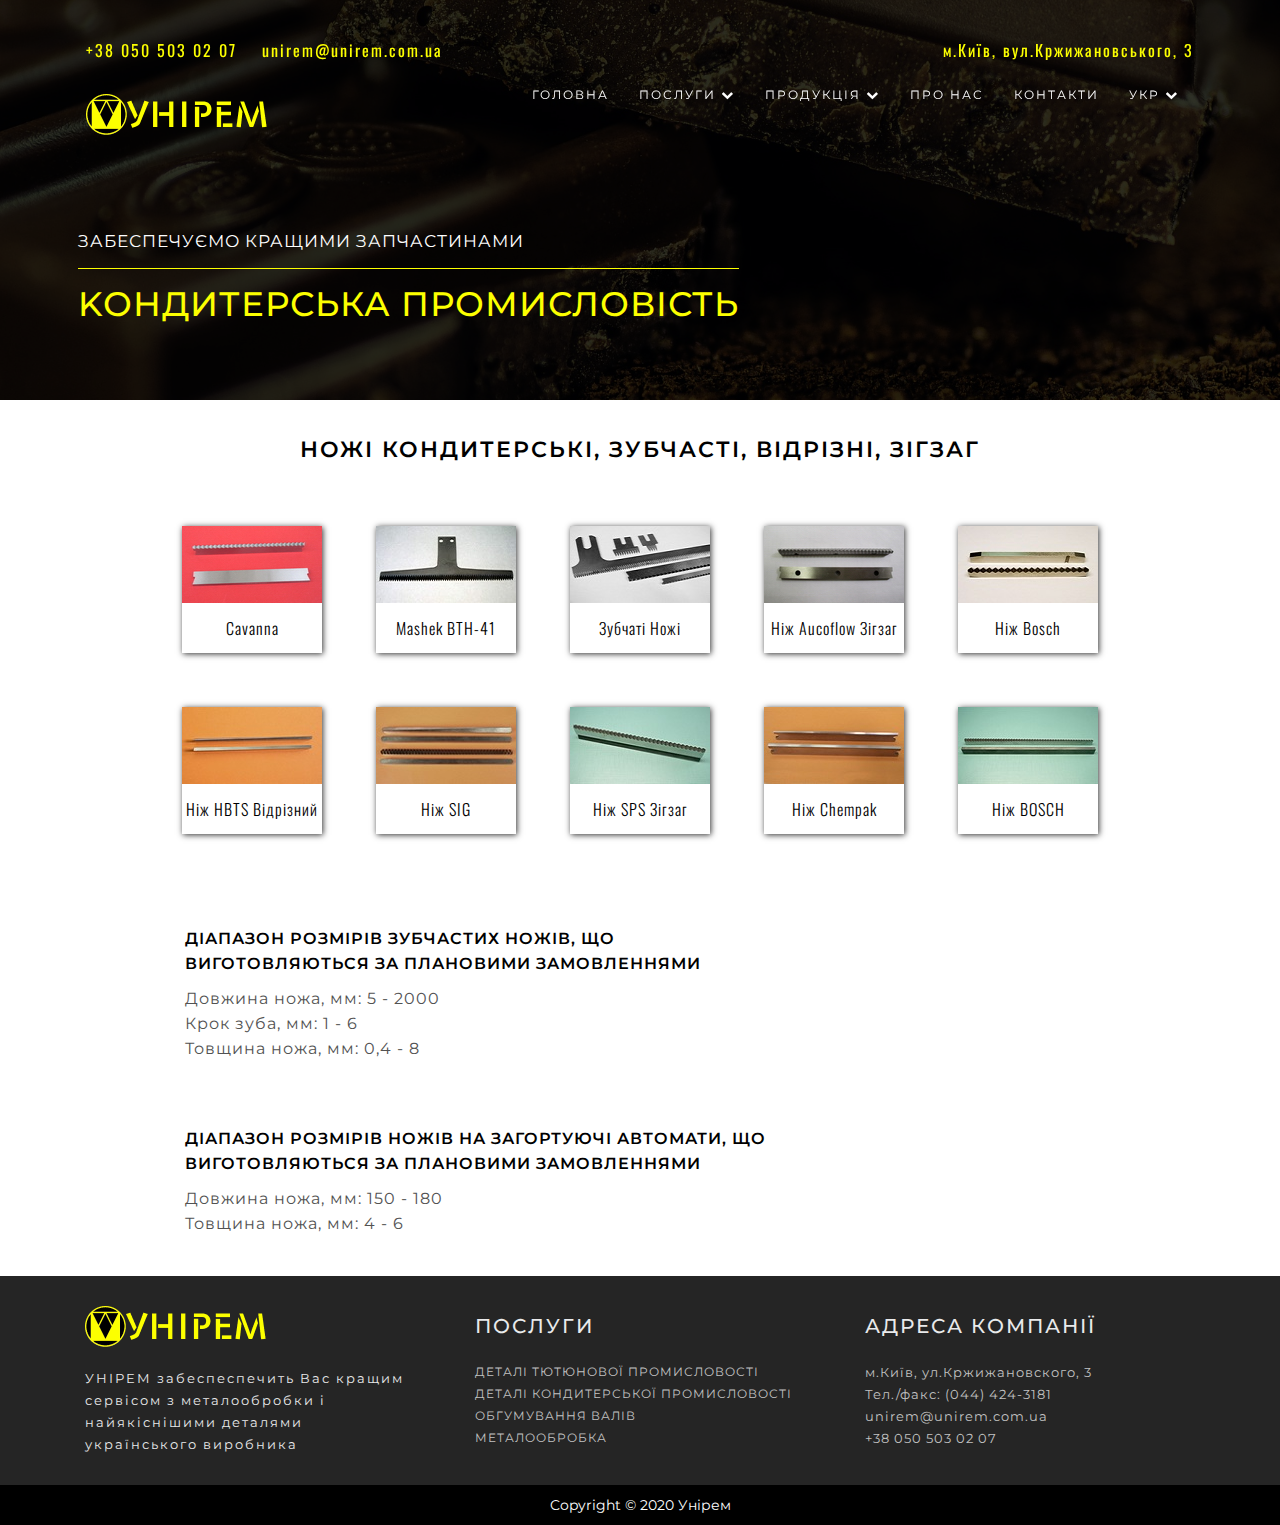
==== commit 8b0b937d: "add 3 page in site" ====
--- a/conditer.html
+++ b/conditer.html
@@ -12,10 +12,6 @@
 
 	<!-- jQuery library (served from Google) -->
 	<script src="https://ajax.googleapis.com/ajax/libs/jquery/1.11.3/jquery.min.js"></script>
-
-	<!-- bxSlider CSS file -->
-	<link href="css/jquery.bxslider.css" rel="stylesheet" />
-	
 
 	<link rel="stylesheet" href="css/font-awesome.min.css">
 	<link rel="stylesheet" href="css/bootstrap.min.css">
@@ -88,8 +84,8 @@
 						    </div>
 						    <div class="collapse navbar-collapse" id="bs-example-navbar-collapse-1">
 						      <ul class="nav navbar-nav navbar-right">
-								<li><a href="#">Головна</a></li>
-								<li class="menu-item"><a href="#">Послуги<i class="fa fa-chevron-down"></i></a></a>
+								<li><a href="index.html">Головна</a></li>
+								<li class="menu-item"><a href="metalworking.html">Послуги<i class="fa fa-chevron-down"></i></a></a>
 								    <ul class="sub-menu metal-working">
 										<li><a href="#">Заточні роботи</a></li>
 										<li><a href="#">Шліфувальні роботи</a></li>
@@ -123,7 +119,7 @@
 	</header><!-- end of header section -->
 
 	<!-- banner section starts here -->
-	<section class="banner" id="home">
+	<section class="banner" id="next-page">
 		<div class="container">
 			<div class="row">
 				<div class="col-md-12 align-items-center wow fadeInLeft animated">
@@ -148,7 +144,7 @@
 					</div>
 					<div class="icon-knive wow fadeInDown animated">
 						<img src="img/conditer/MasekBTH-41.jpg" alt="photo">
-						<p>MasekBTH-41</p>
+						<p>Mashek BTH-41</p>
 					</div>
 					<div class="icon-knive wow fadeInDown animated">
 						<img src="img/conditer/serrated_knive.jpg" alt="photo">
@@ -176,16 +172,16 @@
 					</div>
 					<div class="icon-knive wow fadeInDown animated">
 						<img src="img/conditer/chempak.jpg" alt="photo">
-						<p>Ніж Чемпак відрізний</p>
+						<p>Ніж Chempak</p>
 					</div>
 					<div class="icon-knive wow fadeInDown animated">
 						<img src="img/conditer/fudji.jpg" alt="photo">
-						<p>Ніж флоупак BOSCH</p>
+						<p>Ніж BOSCH</p>
 					</div>
 				</div>
 			
 			<div class="sizes">
-				<div class="range-size">
+				<div class="range-size wow fadeInLeft animated">
 					<h4>Діапазон розмірів зубчастих ножів, що <br>виготовляються за плановими замовленнями</h4>
 					<p>Довжина ножа, мм: 5 - 2000</p>
 					<p>Крок зуба, мм: 1 - 6</p>
@@ -197,14 +193,6 @@
 			</div>
 		</div>
 	</section><!--/confectionery-knives-->
-
-
-
-
-
-
-
-	
 
 	<!-- footer starts here -->
 	<footer class="footer">
@@ -241,69 +229,13 @@
 		<p>Copyright &copy; 2020 Унірем</p>
 	</div>
 
-	
-	<!------ Modal ------->
-	<div class="modal fade" id="exampleModalCenter" tabindex="-1" role="dialog" aria-labelledby="exampleModalCenterTitle" aria-hidden="true">
-		<div class="modal-dialog-centered modal-dialog" role="document">
-			<div class="modal-content">
-				<div class="modal-header">
-				<h5 class="modal-title" id="exampleModalCenterTitle">Залиште свої дані</h5>
-				<button type="button" class="close" data-dismiss="modal" aria-label="Close">
-					<span aria-hidden="true">&times;</span>
-				</button>
-				</div>
-				<div class="modal-body">
-					<form>
-						<div class="form-group">
-							<label for="exampleInputEmail1">Ваше ім’я:</label>
-							<input type="email" class="form-control" id="exampleInputEmail1" aria-describedby="emailHelp">
-						</div>
-						<div class="form-group">
-							<label for="exampleInputPassword1">Ваш телефон:</label>
-							<input type="password" class="form-control" id="exampleInputPassword1">
-							</div>
-						<div class="form-group">
-							<label for="exampleInputEmail1">Ваш email:</label>
-							<input type="email" class="form-control" id="exampleInputEmail1" aria-describedby="emailHelp">
-						</div>
-						<div class="form-group">
-							<label for="exampleFormControlFile1">Відправити файл</label>
-							<input type="file" class="form-control-file" id="exampleFormControlFile1">
-							</div>
-						<button type="submit" class="btn btn-primary">Відправити</button>
-						</form>
-				</div>
-			</div>
-		</div>
-	</div>
-	
 	<!-- script tags
 	============================================================= -->
 
 	<script src="js/jquery-3.4.1.min.js"></script>
 	<!-- <script src="js/jquery-2.1.1.js"></script> -->
-
-	<!-- bxSlider Javascript file -->
-	<script src="js/jquery.bxslider.js"></script>
-
 	<script src="js/bootstrap.min.js"></script>
 	<script src="js/custom.js"></script>
 	<script src="js/wow.js"></script>
-
-	<script>jQuery(document).ready(function(){
-		jQuery('.bxslider-partners').bxSlider({
-			slideWidth: 150,
-			minSlides: 2,
-			maxSlides: 6,
-			slideMargin: 20,
-			auto: true
-		});
-		jQuery('.bxslider').bxSlider({
-			mode: 'fade',
-			aptions: true,
-			auto: true
-		});
-	});
-	</script>
 </body>
 </html>--- a/css/responsive.css
+++ b/css/responsive.css
@@ -1,10 +1,11 @@
 	/* sm */
- @media (min-width: 768px) and (max-width: 991px) {
+ @media (max-width: 991px) {
 	.banner h3 {
 	  font-size: 13px;
 	  margin-top: 120px;
 	}
 	.banner h1 {
+		margin-top: 30vh;
 	  font-size: 30px;
 	}
 	.banner p {
@@ -30,9 +31,12 @@
 	.contact {
 	  height: 950px;
 	}
+	.adress-info {
+		display: none;
+	}
 }
 /* xs */
-@media (min-width: 480px) and (max-width: 767px) {
+@media (max-width: 767px) {
 	.banner h3 {
 	  font-size: 12px;
 	  margin-top: 30px;
@@ -118,16 +122,29 @@
 }
 /* XS Portrait */
 @media (max-width: 479px) {
+	.contact-info li {
+		font-size: 14px;
+		letter-spacing: 1px;
+		margin-left: 0;
+	}
+	#next-page h1 {
+		margin-top: 10px;
+	}
+	#next-page h3 {
+		margin-top: 25vh;
+	}
+	#next-page .yellow-line{
+		width: 93%;
+	}
 	.banner h3 {
-	  font-size: 11px;
-	  margin-top: 100px;
+	  font-size: 13px;
+	  margin-top: 15px;
 	}
 	.banner h1 {
 	  font-size: 24px;
-	  margin-top: 0;
 	}
 	.banner p {
-	  font-size: 12px;
+	  font-size: 13px;
 	  margin-top: 12px;
 	  line-height: 1;
 	}
@@ -140,12 +157,8 @@
 	  font-weight: 400;
 	}
 	.features-btn{
-		width: 80px;
-	  height: 29px;
-	  font-size: 8px;
-	  margin-top: 10px;
-	  margin-right: 0px;
-	  font-weight: 400;
+		width: 185px;
+	  font-size: 14px;
 	  margin-bottom: 25px;
 	}
 	h4 {
@@ -231,5 +244,6 @@
   	}
   	.footer p{
   		font-size: 12px;
-  	}
+	  }
+
 }
